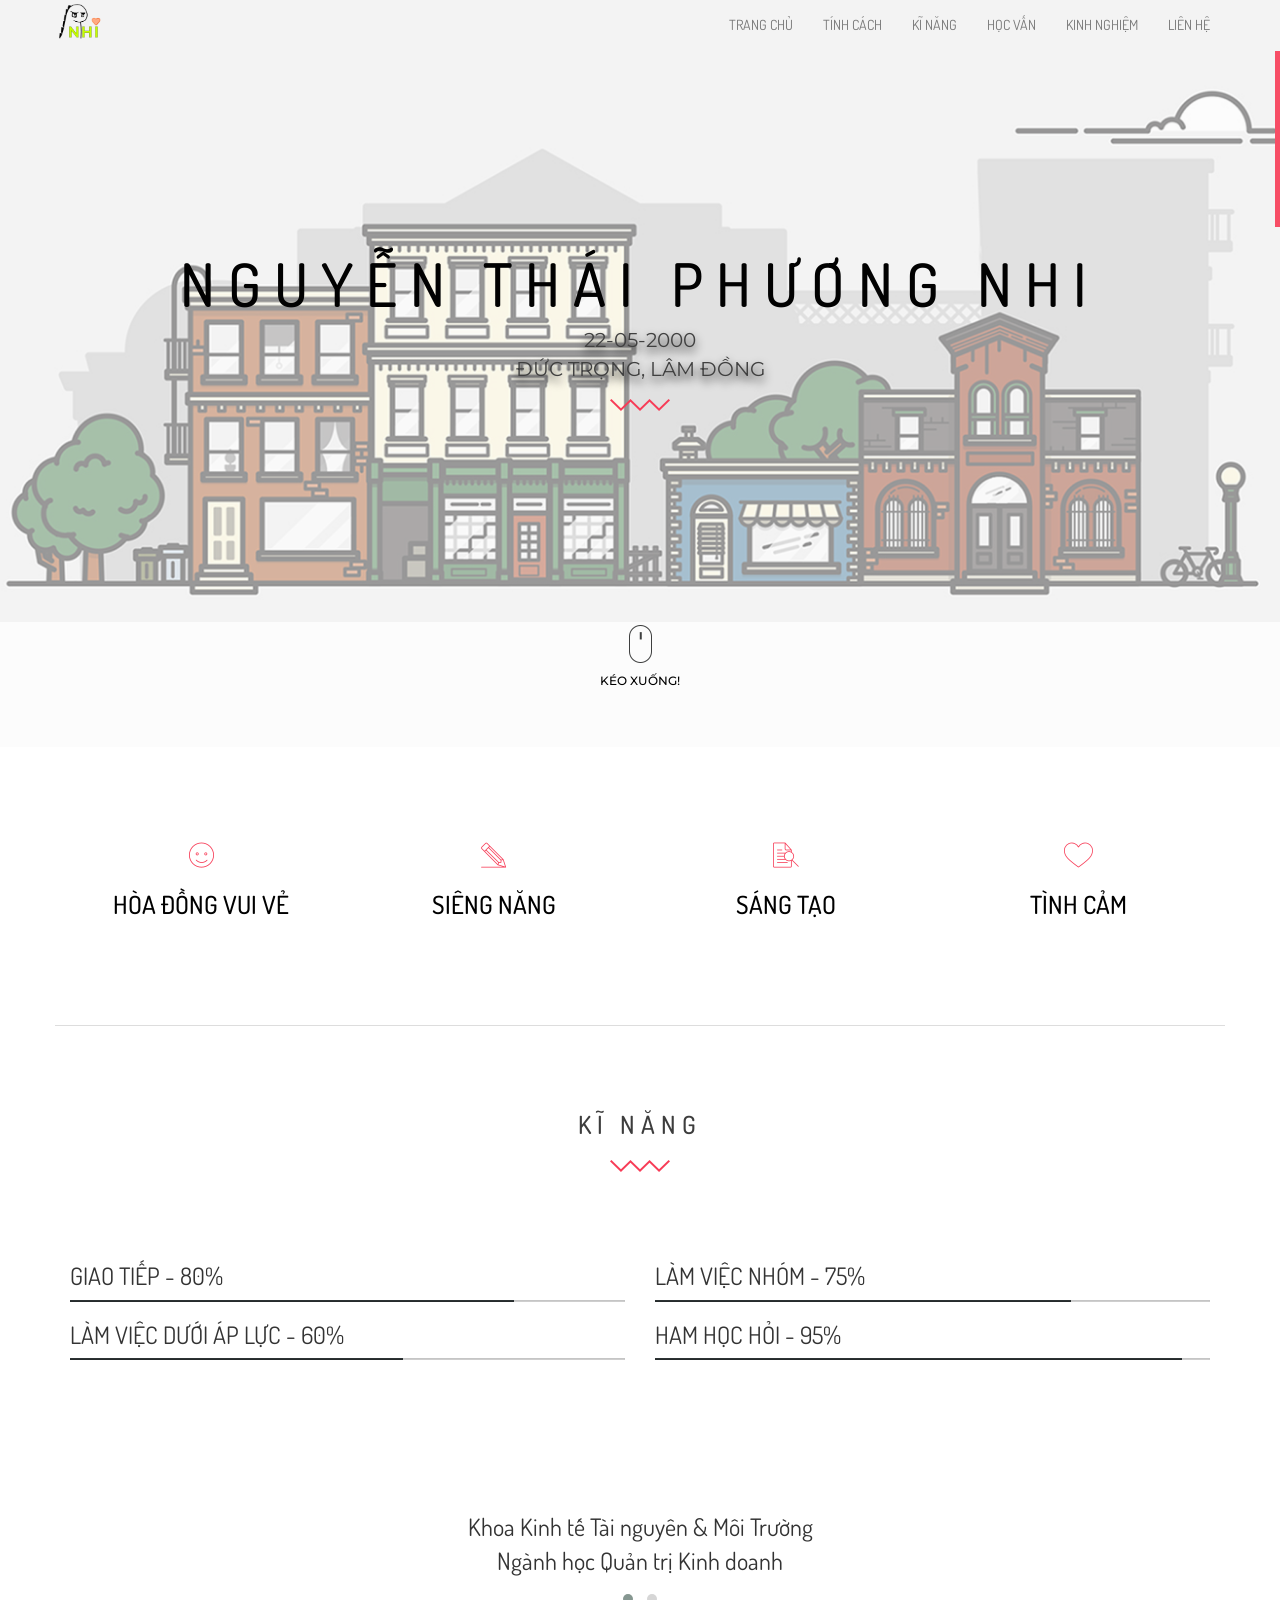
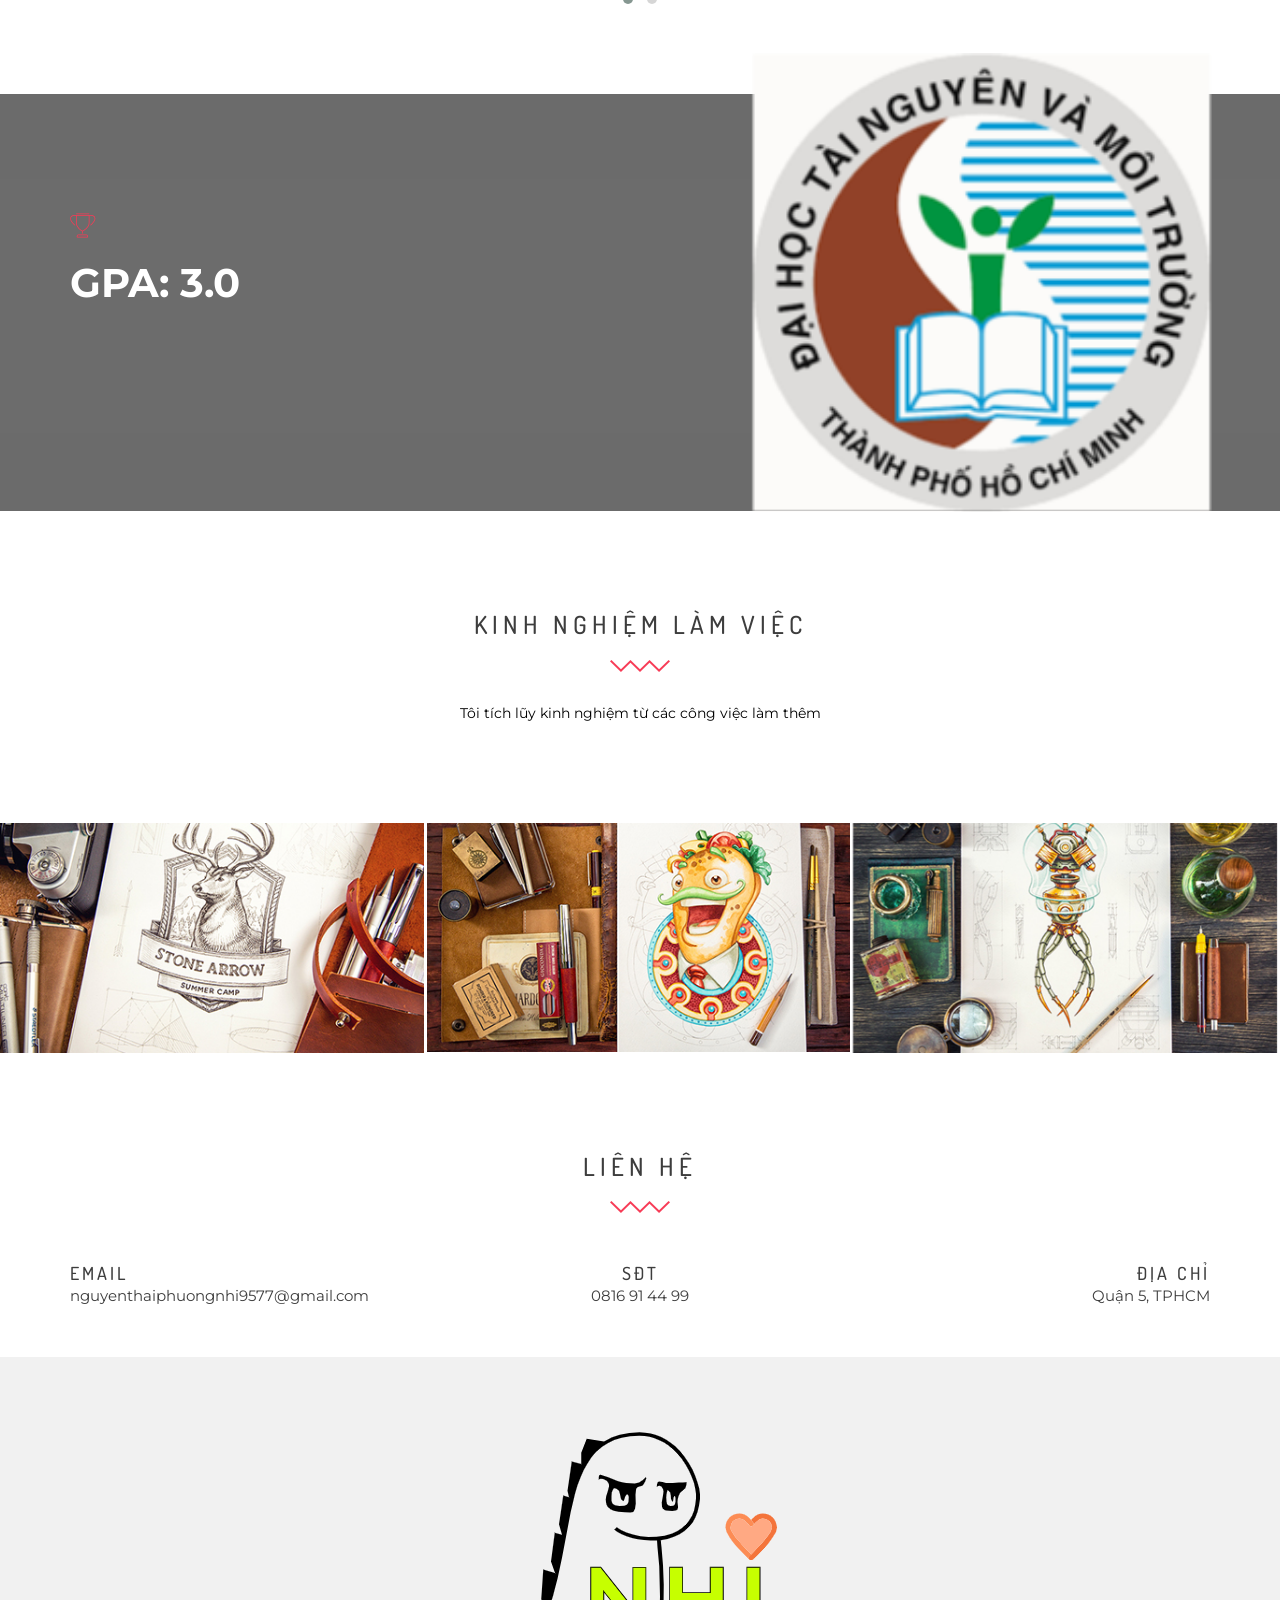
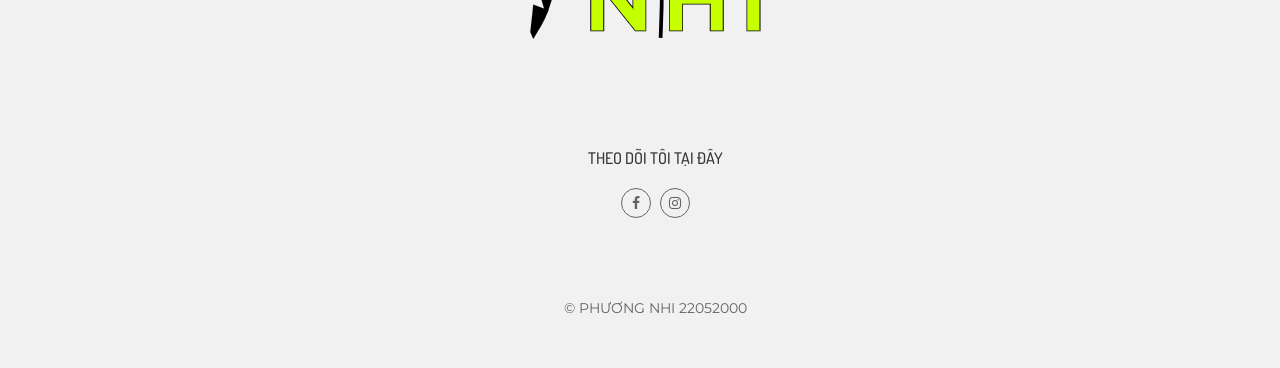
==== docs/index.html @ 7e29ad12 "update 2" ====
<!DOCTYPE html>
<html lang="en">

<head>
    <meta charset="utf-8">
    <meta http-equiv="X-UA-Compatible" content="IE=edge">
    <meta name="viewport" content="width=device-width, initial-scale=1">
    <title>Nguyễn Thái Phương Nhi - CV</title>
    <!-- Google Font -->
    <link href='http://fonts.googleapis.com/css?family=Dosis:300,400,500,600,700,800' rel='stylesheet' type='text/css'>
    <link href='http://fonts.googleapis.com/css?family=Montserrat:400,700' rel='stylesheet' type='text/css'>

    <!-- Font Awesome -->


    <link rel="stylesheet" href="http://maxcdn.bootstrapcdn.com/font-awesome/4.3.0/css/font-awesome.min.css">

     <!-- Preloader -->
    <link rel="stylesheet" href="css/preloader.css" type="text/css" media="screen, print"/>

    <!-- Icon Font-->
    <link rel="stylesheet" href="style.css">
    <link rel="stylesheet" href="css/owl.carousel.css">
    <link rel="stylesheet" href="css/owl.theme.default.css">
    <!-- Animate CSS-->
    <link rel="stylesheet" href="css/animate.css">

    <!-- Bootstrap -->
    <link href="css/bootstrap.min.css" rel="stylesheet">

    <!-- Style -->
    <link href="css/style.css" rel="stylesheet">

    <!-- Responsive CSS -->
    <link href="css/responsive.css" rel="stylesheet">
   
</head>

<body>
                <!-- Preloader -->
                <div id="preloader">
                    <div id="status">&nbsp;</div>
                </div>




    <header id="HOME" style="background-position: 50% -125px;">
	        <div class="section_overlay">
	            <nav class="navbar navbar-default navbar-fixed-top">
	              <div class="container">
	                <!-- Brand and toggle get grouped for better mobile display -->
	                <div class="navbar-header">
	                  <button type="button" class="navbar-toggle collapsed" data-toggle="collapse" data-target="#bs-example-navbar-collapse-1">
	                    <span class="sr-only">Toggle navigation</span>
	                    <span class="icon-bar"></span>
	                    <span class="icon-bar"></span>
	                    <span class="icon-bar"></span>
	                  </button>
	                  <a class="navbar-brand" style="padding: 0;" href="#"><img width="50" src="images/logo.png" alt=""></a>
	                </div>

	                <!-- Collect the nav links, forms, and other content for toggling -->
	                <div class="collapse navbar-collapse" id="bs-example-navbar-collapse-1">
	                  <ul class="nav navbar-nav navbar-right">
	                    <li><a href="#HOME">Trang chủ</a></li>
	                    <li><a href="#SERVICE">Tính cách</a></li>
	                    <li><a href="#ABOUT">Kĩ năng</a></li>
	                    <li><a href="#TESTIMONIAL">Học vấn</a></li>
	                    <li><a href="#WORK">Kinh nghiệm</a></li>
	                    <li><a href="#CONTACT">Liên hệ</a></li>
	                  </ul>
	                </div><!-- /.navbar-collapse -->
	              </div><!-- /.container -->
	            </nav> 

	            <div class="container">
	                <div class="row">
	                    <div class="col-md-12 text-center">
                            <div class="home_text wow fadeInUp animated">
                                <div class="text-center">
                                    <img src="../cvphuongnhi/images/avt.png" class="img-circle" width="150" alt="">
                                </div>
	                            <h2>Nguyễn Thái Phương Nhi</h2>
	                            <p>
                                    22-05-2000
                                    <br>
                                    Đức Trọng, Lâm Đồng
                                    <br>

                                </p>
	                            <img src="images/shape.png" alt="">                        
	                        </div>
	                    </div>
	                </div>
	            </div>

	            <div class="container">
	                <div class="row">
	                    <div class="col-md-12 text-center">
	                        <div class="scroll_down">
                            <a href="#SERVICE"><img src="images/scroll.png" alt=""></a>
	                            <h4>Kéo xuống!</h4>
	                        </div>
	                    </div>
	                </div>
	            </div>            
	        </div>  
	    </section>         
    </header>


    <section class="services" id="SERVICE">
        <div class="container">
            <div class="row">
                <div class="col-md-3 text-center">
                    <div class="single_service wow fadeInUp" data-wow-delay="1s">
                        <i class="icon-happy"></i>
                        <h2>Hòa đồng vui vẻ</h2>
                    </div>
                </div>
                <div class="col-md-3 text-center">
                    <div class="single_service wow fadeInUp" data-wow-delay="2s">
                        <i class="icon-pencil"></i>
                        <h2>Siêng năng</h2>
                    </div>
                </div>
                <div class="col-md-3 text-center">
                    <div class="single_service wow fadeInUp" data-wow-delay="3s">
                        <i class="icon-search"></i>
                        <h2>Sáng tạo</h2>
                    </div>
                </div>
                <div class="col-md-3 text-center">
                    <div class="single_service wow fadeInUp" data-wow-delay="4s">
                        <i class="icon-heart"></i>
                        <h2>Tình cảm</h2>
                    </div>
                </div>
            </div>            
        </div>
    </section>
    <section class="about_us_area" id="ABOUT">
        <div class="container">
            <div class="row">
                <div class="col-md-12 text-center">
                    <div class="about_title">
                        <h2>Kĩ Năng</h2>
                        <img src="images/shape.png" alt="">
                    </div>
                </div>
            </div>
        </div>
        <div class="container">
            <div class="row">
                <div class="col-md-6  wow fadeInLeft animated">
                    <div class="single_progress_bar">
                        <h2>Giao tiếp - 80%</h2>
                        <div class="progress">
                          <div class="progress-bar" role="progressbar" aria-valuenow="80" aria-valuemin="0" aria-valuemax="100" style="width: 80%;">
                            <span class="sr-only">80% Complete</span>
                          </div>
                        </div>
                    </div>
                    <div class="single_progress_bar">
                        <h2>Làm việc dưới áp lực - 60%</h2>
                        <div class="progress">
                          <div class="progress-bar" role="progressbar" aria-valuenow="60" aria-valuemin="0" aria-valuemax="100" style="width: 60%;">
                            <span class="sr-only">60% Complete</span>
                          </div>
                        </div>
                    </div>
                  
                </div>
                <div class="col-md-6  wow fadeInRight animated">
                    <div class="single_progress_bar">
                        <h2>Làm việc nhóm - 75%</h2>
                        <div class="progress">
                          <div class="progress-bar" role="progressbar" aria-valuenow="75" aria-valuemin="0" aria-valuemax="100" style="width: 75%;">
                            <span class="sr-only">75% Complete</span>
                          </div>
                        </div>
                    </div>
                    <div class="single_progress_bar">
                        <h2>Ham học hỏi - 95%</h2>
                        <div class="progress">
                          <div class="progress-bar" role="progressbar" aria-valuenow="95" aria-valuemin="0" aria-valuemax="100" style="width: 95%;">
                            <span class="sr-only">95% Complete</span>
                          </div>
                        </div>
                    </div>
                </div>
            </div>
        </div>
    </section>
    

    <section class="testimonial text-center wow fadeInUp animated" id="TESTIMONIAL">
        <div class="container">
            <div class="owl-carousel">
                <div style="font-size: 24px;" class="single_testimonial text-center wow fadeInUp animated">
                   Khoa Kinh tế Tài nguyên & Môi Trường <br>
                   Ngành học Quản trị Kinh doanh
                </div>
                <div style="font-size: 24px;" class="single_testimonial text-center">
                    Chuyên Ngành Bất Động Sản
                </div>
            </div>            
        </div>
    </section>


    <div class="fun_facts">
    	<section class="header parallax home-parallax page" id="fun_facts" style="background-position: 50% -150px;">
	        <div class="section_overlay">
	            <div class="container">
	                <div class="row">
	                    <div class="col-md-6 wow fadeInLeft animated">
	                        <div class="row">
	                            <div class="col-md-12">
	                                <div class="single_count">
	                                    <i class="icon-trophy"></i>
	                                    <h3>GPA: 3.0</h3>
	                                </div>                            
	                            </div>
	                        </div>
	                    </div>
	                    <div class="col-md-5 col-md-offset-1 wow fadeInRight animated">
	                        <div class="imac">
	                            <img src="images/imac.png" alt="">
	                        </div>
	                    </div>
	                </div>
	            </div>            
	        </div>
	    </section>    
    </div>
    <section class="work_area" id="WORK">
        <div class="container">
            <div class="row">
                <div class="col-md-12 text-center">
                    <div class="work_title  wow fadeInUp animated">
                        <h1>Kinh Nghiệm Làm việc</h1>
                        <img src="images/shape.png" alt="">
                        <p>
                            Tôi tích lũy kinh nghiệm từ các công việc làm thêm
                        </p>
                    </div>
                </div>
            </div>
        </div>
        <div class="container-fluid">
            <div class="row">
                <div class="col-md-4 no_padding">
                    <div class="single_image">
                        <img src="images/w1.jpg" alt="">
                        <div class="image_overlay">
                            <p style="padding: 10px; color: white; font-size: 20px;">Thời gian: 06/2019 - 09/2019</p>
                            <h4>Tự kinh doanh nước giải khát</h2>
                        </div>
                    </div>
                </div>
                <div class="col-md-4 no_padding">
                    <div class="single_image">
                        <img src="images/w2.jpg" alt="">
                        <div class="image_overlay">
                            <p style="padding: 10px; color: white; font-size: 20px;">Thời gian: 11/2019 - 04/2020</p>
                            <h4>Nhân viên phục vụ</h4>
                        </div>                        
                    </div>
                </div>
                <div class="col-md-4 no_padding">
                    <div class="single_image">
                        <img src="images/w3.jpg" alt="">
                        <div class="image_overlay">
                            <p style="padding: 10px; color: white; font-size: 20px;">Thời gian: 05/2020 - 12/2020</p>
                            <h4>PG at COOP EXTRA VAN HANH MALL</h4>
                        </div>                        
                    </div>
                </div>
            </div>        
        </div>
    </section>
    <section class="contact" id="CONTACT">
        <div class="container">
            <div class="row">
                <div class="col-md-12 text-center">
                    <div class="contact_title  wow fadeInUp animated">
                        <h1>Liên Hệ</h1>
                        <img src="images/shape.png" alt="">
                    </div>
                </div>
            </div>
        </div>
        <div class="container">
            <div class="row">
                <div class="col-md-4  wow fadeInLeft animated">
                    <div class="single_contact_info">
                        <h2>Email</h2>
                        <p>nguyenthaiphuongnhi9577@gmail.com</p>
                    </div>
                </div>
                <div class="col-md-4  wow fadeInLeft animated">
                    <div class="single_contact_info text-center">
                        <h2>SĐT</h2>
                        <p>0816 91 44 99</p>
                        <img src="../cvphuongnhi/images/zalo.jpg" width="100" alt="">
                    </div>
                </div>
                <div class="col-md-4  wow fadeInLeft animated">
                    <div class="single_contact_info text-right">
                        <h2>Địa Chỉ</h2>
                        <p>Quận 5, TPHCM</p>
                    </div>
                </div>

            </div>
        </div>
    </section>



<footer>
    <div class="container">
        <div class="container">
            <div class="row">
                <div class="col-md-12 text-center">
                    <div class="footer_logo   wow fadeInUp animated">
                        <img src="images/logo.png" alt="">
                    </div>
                </div>
            </div>
        </div>
        <div class="container">
            <div class="row">
                <div class="col-md-12 text-center   wow fadeInUp animated">
                    <div class="social">
                        <h2>Theo dõi tôi tại đây</h2>
                        <ul class="icon_list">
                            <li><a href="https://www.facebook.com/profile.php?id=100010284639813"><i class="fa fa-facebook"></i></a></li>
                            <li><a href="https://www.instagram.com/phungkieune/"><i class="fa fa-instagram"></i></a></li>
                        </ul>
                    </div>
                </div>
            </div>
        </div>
        <div class="container">
            <div class="row">
                <div class="col-md-12 text-center">
                    <div class="copyright_text   wow fadeInUp animated">
                        <p>&copy; Phương Nhi 22052000</p>
                    </div>
                </div>
            </div>
        </div>
    </div>
</footer>











<!-- =========================
     SCRIPTS 
============================== -->


    <script src="js/jquery.min.js"></script>
    <script src="js/bootstrap.min.js"></script>
    <script src="js/jquery.nicescroll.js"></script>
    <script src="js/owl.carousel.js"></script>
    <script src="js/wow.js"></script>
    <script src="js/script.js"></script>




</body>

</html>
---- docs/css/preloader.css ----
﻿@charset "utf-8";
body {
	overflow: hidden;
}

/* Preloader */
#preloader {
	position: fixed;
	top:0;
	left:0;
	right:0;
	bottom:0;
	background-color:#fff; /* change if the mask should have another color then white */
	z-index:99; /* makes sure it stays on top */
}

#status {
	width:200px;
	height:200px;
	position:absolute;
	left:50%; /* centers the loading animation horizontally one the screen */
	top:50%; /* centers the loading animation vertically one the screen */
	background-image:url(../images/status.gif); /* path to your loading animation */
	background-repeat:no-repeat;
	background-position:center;
	margin:-100px 0 0 -100px; /* is width and height divided by two */
}
---- docs/style.css ----
@font-face {
	font-family: 'et-line';
	src:url('fonts/et-line.eot');
	src:url('fonts/et-line.eot?#iefix') format('embedded-opentype'),
		url('fonts/et-line.woff') format('woff'),
		url('fonts/et-line.ttf') format('truetype'),
		url('fonts/et-line.svg#et-line') format('svg');
	font-weight: normal;
	font-style: normal;
}

/* Use the following CSS code if you want to use data attributes for inserting your icons */
[data-icon]:before {
	font-family: 'et-line';
	content: attr(data-icon);
	speak: none;
	font-weight: normal;
	font-variant: normal;
	text-transform: none;
	line-height: 1;
	-webkit-font-smoothing: antialiased;
	-moz-osx-font-smoothing: grayscale;
	display:inline-block;
}

/* Use the following CSS code if you want to have a class per icon */
/*
Instead of a list of all class selectors,
you can use the generic selector below, but it's slower:
[class*="icon-"] {
*/
.icon-mobile, .icon-laptop, .icon-desktop, .icon-tablet, .icon-phone, .icon-document, .icon-documents, .icon-search, .icon-clipboard, .icon-newspaper, .icon-notebook, .icon-book-open, .icon-browser, .icon-calendar, .icon-presentation, .icon-picture, .icon-pictures, .icon-video, .icon-camera, .icon-printer, .icon-toolbox, .icon-briefcase, .icon-wallet, .icon-gift, .icon-bargraph, .icon-grid, .icon-expand, .icon-focus, .icon-edit, .icon-adjustments, .icon-ribbon, .icon-hourglass, .icon-lock, .icon-megaphone, .icon-shield, .icon-trophy, .icon-flag, .icon-map, .icon-puzzle, .icon-basket, .icon-envelope, .icon-streetsign, .icon-telescope, .icon-gears, .icon-key, .icon-paperclip, .icon-attachment, .icon-pricetags, .icon-lightbulb, .icon-layers, .icon-pencil, .icon-tools, .icon-tools-2, .icon-scissors, .icon-paintbrush, .icon-magnifying-glass, .icon-circle-compass, .icon-linegraph, .icon-mic, .icon-strategy, .icon-beaker, .icon-caution, .icon-recycle, .icon-anchor, .icon-profile-male, .icon-profile-female, .icon-bike, .icon-wine, .icon-hotairballoon, .icon-globe, .icon-genius, .icon-map-pin, .icon-dial, .icon-chat, .icon-heart, .icon-cloud, .icon-upload, .icon-download, .icon-target, .icon-hazardous, .icon-piechart, .icon-speedometer, .icon-global, .icon-compass, .icon-lifesaver, .icon-clock, .icon-aperture, .icon-quote, .icon-scope, .icon-alarmclock, .icon-refresh, .icon-happy, .icon-sad, .icon-facebook, .icon-twitter, .icon-googleplus, .icon-rss, .icon-tumblr, .icon-linkedin, .icon-dribbble {
	font-family: 'et-line';
	speak: none;
	font-style: normal;
	font-weight: normal;
	font-variant: normal;
	text-transform: none;
	line-height: 1;
	-webkit-font-smoothing: antialiased;
	-moz-osx-font-smoothing: grayscale;
	display:inline-block;
}
.icon-mobile:before {
	content: "\e000";
}
.icon-laptop:before {
	content: "\e001";
}
.icon-desktop:before {
	content: "\e002";
}
.icon-tablet:before {
	content: "\e003";
}
.icon-phone:before {
	content: "\e004";
}
.icon-document:before {
	content: "\e005";
}
.icon-documents:before {
	content: "\e006";
}
.icon-search:before {
	content: "\e007";
}
.icon-clipboard:before {
	content: "\e008";
}
.icon-newspaper:before {
	content: "\e009";
}
.icon-notebook:before {
	content: "\e00a";
}
.icon-book-open:before {
	content: "\e00b";
}
.icon-browser:before {
	content: "\e00c";
}
.icon-calendar:before {
	content: "\e00d";
}
.icon-presentation:before {
	content: "\e00e";
}
.icon-picture:before {
	content: "\e00f";
}
.icon-pictures:before {
	content: "\e010";
}
.icon-video:before {
	content: "\e011";
}
.icon-camera:before {
	content: "\e012";
}
.icon-printer:before {
	content: "\e013";
}
.icon-toolbox:before {
	content: "\e014";
}
.icon-briefcase:before {
	content: "\e015";
}
.icon-wallet:before {
	content: "\e016";
}
.icon-gift:before {
	content: "\e017";
}
.icon-bargraph:before {
	content: "\e018";
}
.icon-grid:before {
	content: "\e019";
}
.icon-expand:before {
	content: "\e01a";
}
.icon-focus:before {
	content: "\e01b";
}
.icon-edit:before {
	content: "\e01c";
}
.icon-adjustments:before {
	content: "\e01d";
}
.icon-ribbon:before {
	content: "\e01e";
}
.icon-hourglass:before {
	content: "\e01f";
}
.icon-lock:before {
	content: "\e020";
}
.icon-megaphone:before {
	content: "\e021";
}
.icon-shield:before {
	content: "\e022";
}
.icon-trophy:before {
	content: "\e023";
}
.icon-flag:before {
	content: "\e024";
}
.icon-map:before {
	content: "\e025";
}
.icon-puzzle:before {
	content: "\e026";
}
.icon-basket:before {
	content: "\e027";
}
.icon-envelope:before {
	content: "\e028";
}
.icon-streetsign:before {
	content: "\e029";
}
.icon-telescope:before {
	content: "\e02a";
}
.icon-gears:before {
	content: "\e02b";
}
.icon-key:before {
	content: "\e02c";
}
.icon-paperclip:before {
	content: "\e02d";
}
.icon-attachment:before {
	content: "\e02e";
}
.icon-pricetags:before {
	content: "\e02f";
}
.icon-lightbulb:before {
	content: "\e030";
}
.icon-layers:before {
	content: "\e031";
}
.icon-pencil:before {
	content: "\e032";
}
.icon-tools:before {
	content: "\e033";
}
.icon-tools-2:before {
	content: "\e034";
}
.icon-scissors:before {
	content: "\e035";
}
.icon-paintbrush:before {
	content: "\e036";
}
.icon-magnifying-glass:before {
	content: "\e037";
}
.icon-circle-compass:before {
	content: "\e038";
}
.icon-linegraph:before {
	content: "\e039";
}
.icon-mic:before {
	content: "\e03a";
}
.icon-strategy:before {
	content: "\e03b";
}
.icon-beaker:before {
	content: "\e03c";
}
.icon-caution:before {
	content: "\e03d";
}
.icon-recycle:before {
	content: "\e03e";
}
.icon-anchor:before {
	content: "\e03f";
}
.icon-profile-male:before {
	content: "\e040";
}
.icon-profile-female:before {
	content: "\e041";
}
.icon-bike:before {
	content: "\e042";
}
.icon-wine:before {
	content: "\e043";
}
.icon-hotairballoon:before {
	content: "\e044";
}
.icon-globe:before {
	content: "\e045";
}
.icon-genius:before {
	content: "\e046";
}
.icon-map-pin:before {
	content: "\e047";
}
.icon-dial:before {
	content: "\e048";
}
.icon-chat:before {
	content: "\e049";
}
.icon-heart:before {
	content: "\e04a";
}
.icon-cloud:before {
	content: "\e04b";
}
.icon-upload:before {
	content: "\e04c";
}
.icon-download:before {
	content: "\e04d";
}
.icon-target:before {
	content: "\e04e";
}
.icon-hazardous:before {
	content: "\e04f";
}
.icon-piechart:before {
	content: "\e050";
}
.icon-speedometer:before {
	content: "\e051";
}
.icon-global:before {
	content: "\e052";
}
.icon-compass:before {
	content: "\e053";
}
.icon-lifesaver:before {
	content: "\e054";
}
.icon-clock:before {
	content: "\e055";
}
.icon-aperture:before {
	content: "\e056";
}
.icon-quote:before {
	content: "\e057";
}
.icon-scope:before {
	content: "\e058";
}
.icon-alarmclock:before {
	content: "\e059";
}
.icon-refresh:before {
	content: "\e05a";
}
.icon-happy:before {
	content: "\e05b";
}
.icon-sad:before {
	content: "\e05c";
}
.icon-facebook:before {
	content: "\e05d";
}
.icon-twitter:before {
	content: "\e05e";
}
.icon-googleplus:before {
	content: "\e05f";
}
.icon-rss:before {
	content: "\e060";
}
.icon-tumblr:before {
	content: "\e061";
}
.icon-linkedin:before {
	content: "\e062";
}
.icon-dribbble:before {
	content: "\e063";
}
---- docs/css/style.css ----
body{
	font-family: 'Dosis', sans-serif;
}
p{
	font-family: 'Montserrat', sans-serif;
}
a{
	font-family: 'Dosis', sans-serif;
	text-decoration: none;
}
h1, h2, h3, h4, h5, h6{
	font-family: 'Dosis', sans-serif;
}

/*Header*/
.navbar-default .navbar-nav>li>a {
color: #777;
text-transform: uppercase;
}
.navbar-default .navbar-nav>li>a:hover{
	color: #f74d65;
}
header{
	background: url(../images/header_bg.jpg);
	background-size: cover;
	background-repeat: no-repeat;
}
.section_overlay{
	background: rgba(250,250,250, .5);
}
.home_text{
	padding-top: 210px;
	padding-bottom: 210px;
}
.home_text h2{
	color: #010101;
	font-size: 60px;
	text-transform: uppercase;
	letter-spacing: 13px;
}
.home_text p{
	color: #404040;
	font-size: 20px;
	text-transform: uppercase;
	text-shadow: 0 5px 10px black
}
.home_text img{}
.scroll_down{
	padding-bottom: 50px;
}
.scroll_down h4{
	font-size: 12px;
	color: #000;
	font-family: 'Montserrat', sans-serif;
	text-transform: uppercase;
}


/*Services*/
.services{
	padding-top: 96px;

}
.services .container{
	border-bottom: 1px solid #ddd;
}
.single_service{
	padding-bottom: 96px;
}
.single_service i{
	font-size: 25px;
	color: #f73b56;
}
.single_service h2{
	color: #000000;
	font-size: 25px;
	text-transform: uppercase;
}
.single_service p{
	color: #404040;
	font-size: 14px;
}
.single_progress_bar .progress {
height: 2px;
margin-bottom: 20px;
overflow: hidden;
background-color: #d5d5d5;
border-radius: 0px;
-webkit-box-shadow: inset 0 1px 2px rgba(0,0,0,.1);
box-shadow: inset 0 1px 2px rgba(0,0,0,.1);
}
.single_progress_bar .progress-bar {
background-color: #2d3334;
}
.single_progress_bar h2{
	color: 000;
	font-size: 24px;
	font-weight: 400;
	text-transform: uppercase;
}
.about_us_p{
	font-size: 14px;
	color: #272727;
	margin-top: 20px;
	margin-bottom: 10px;
	line-height: 21px;
}
.about_title h2{
	font-size: 25px;
	color: #3d3d3d;
	text-transform: uppercase;
	margin-top: 85px;
	letter-spacing: 6px;
	margin-bottom: 21px;
}
.about_title img{
	margin-bottom: 70px;
}
/*Testimonial*/
.testimonial{
		padding-top: 130px;
	padding-bottom: 80px;
}
.testimonial{

}
.testimonial .icon:after{
	content: "";
	position: absolute;
	width: 80px;
	height: 80px;
	background-color: #f73b56;
	top: 110px;
	left: 50%;
	-moz-transform: rotate(45deg);
	-o-transform: rotate(45deg);
	-webkit-transform: rotate(45deg);
	-ms-transform: rotate(45deg);
	margin-left: -40px;

}
.testimonial .icon i{
color: #fff;
font-size: 47px;
position: absolute;
z-index: 555;
left: 50%;
margin-left: -23px;


}
.single_testimonial p{
color: #404040;
font-size: 18px;
font-family: 'Dosis', sans-serif;
letter-spacing: 1px;
padding-top: 110px;

}
.single_testimonial h4{
	color: #404040;
	font-size: 14px;
	text-transform: uppercase;
	font-family: 'Montserrat', sans-serif;
	letter-spacing: 1px
}



/*Fun Facts*/
.fun_facts{
	background: url(../images/header_bg.jpg);
	background-attachment: fixed !important;
	background-repeat: repeat;
	
}
.fun_facts .section_overlay{
background: rgba(71,71,71,.8);
}
.single_count{
padding-top: 120px;	
}
.single_count i{
	color: #f73b56;
	font-size: 24px;
}
.single_count h3{
font-family: 'Montserrat', sans-serif;
color: #fff;
font-size: 40px;
font-weight: bold;
margin-bottom: 0px;	
}
.single_count p{
font-family: 'Dosis', sans-serif;
color: #fff;
font-size: 14px;
text-transform: uppercase;
position: relative;	
}
.single_count p:before{
content: "";
position: absolute;
width: 16px;
height: 1px;
left: 0;
bottom: -4px;
background: #ef4251;
}
.imac{
position: relative;
margin-top: -40px;	
}
.imac img{
	width: 100%;
}

@media(max-width: 767px){
	.imac{
		margin-top: 20px
	}
}
.single_image{
	margin-right: 3px;
	position: relative;
	transition: all 1s;
}
.single_image img{
	width: 100%;

}
.single_image:hover div.image_overlay{
	opacity: 1;
}

.image_overlay{
position: absolute;
width: 100%;
height: 100%;
background: rgba(247,77,101,.9);
left: 0;
top: 0;
opacity: 0;
	transition: all 1s;

}
.image_overlay a{
position: absolute;
top: 20px;
right: 20px;
color: #fff;
text-decoration: none;
text-transform: uppercase;	
}
.image_overlay h2{
position: absolute;
bottom: 28px;
left: 20px;
font-size: 25px;
color: #fff;
text-transform: uppercase;
letter-spacing: 3px;	
}
.image_overlay h4{
position: absolute;
bottom: 11px;
left: 20px;
color: #fff;
font-size: 14px;
text-transform: uppercase;	
}
.no_padding{
	padding-left: 0px;
	padding-right: 0px;
}
.work_title{}
.work_title h1, .contact_title h1{
	font-size: 25px;
	color: #3d3d3d;
	letter-spacing: 5px;
	padding-top: 80px;
	text-transform: uppercase;
	margin-bottom: 20px;
}
.work_title img, .contact_title img{
	margin-bottom: 30px;
}
.work_title p, .contact_title p{
	font-size: 14px;
	color: #000;
	margin-bottom: 100px;
}
.last_padding {
	padding-right: 0px;
}
.pad_top {
	padding-top: 2px;
}
.left h2{
	margin-top: 60px;
	margin-bottom: 20px;
	font-size: 18px;
	color: #000;
	font-weight: bold;
}
.left p{
	margin-bottom: 60px;
	font-size: 14px;
	color: #000;
}
.baton{
	margin-top: 65px;
}
.cs-btn, .cs-btn:active, .cs-btn:visited, .cs-btn:focus{
	color: #fff;
	background-color: #000;
	border-radius: 0px;
	outline: none;
	padding: 10px 40px;
	text-transform: uppercase;
	letter-spacing: 2px;
	transition: all 1s;
}
.cs-btn:hover{
	background: #f74d65;
	border-color: #f74d65;
}
.call_to_action .container{
	padding-bottom: 60px;
	border-bottom: 1px solid #ddd;
}

/*Contact*/

.single_contact_info{
padding-bottom: 21px;	
}
.single_contact_info h2{
text-transform: uppercase;
color: #3d3d3d;
font-size: 18px;
letter-spacing: 3px;
margin-bottom: 1px;	
}
.single_contact_info p{
font-size: 15px;
color: #3d3d3d;	
}






.contact-form{
background-color: #f1f1f1;
padding: 30px;
}
.contact-form .form-control{
height: 43px;
border-radius: 0px;
margin-bottom: 20px;
border: 0px solid #fff;
}
.contact-form #message{
	height: 104px;
}
.form_submit{
width: 100%;
background: #f73b56;
border-radius: 0px;
color: #fff;
padding-top: 13px;
padding-bottom: 10px;
transition: all 1s;	
}


.work-with {
padding-bottom: 60px;
padding-top: 10px;
}
.work-with h3{
	font-size: 14px;
	color: #636363;
	text-transform: uppercase;
}



/*Footer*/
footer{
	background-color: #f1f1f1;
	padding-top: 50px;
	padding-bottom: 50px;
}
.footer_logo{}
.footer_logo img{}
.social{
	padding-top: 65px;
}
.social h2{
text-transform: uppercase;
font-size: 16px;	
}
ul.icon_list{
margin: 0;
padding: 0;
list-style: none;
text-align: center;
margin-top: 20px;
}
ul.icon_list li{
display: inline;
padding-left: 3px;
padding-right: 3px;
}
ul.icon_list li a{
display: inline-block;
color: #636363;
border: 1px solid #636363;
border-radius: 50%;
text-align: center;
width: 30px;
height: 30px;
text-align: center;
line-height: 28px;
transition: all 1s;
}
ul.icon_list li a:hover{
	color: #f73b56;
	border-color:#f73b56; 
}
.copyright_text{
padding-top: 80px;	
}
.copyright_text p{
color: #636363;
font-size: 14px;
text-transform: uppercase;
margin-bottom: 0px;
letter-spacing: 0px;
}
.copyright_text a{
	color:#f73b56;
	text-transform:uppercase;
	font-weight:700;
	text-decoration:none;
	}
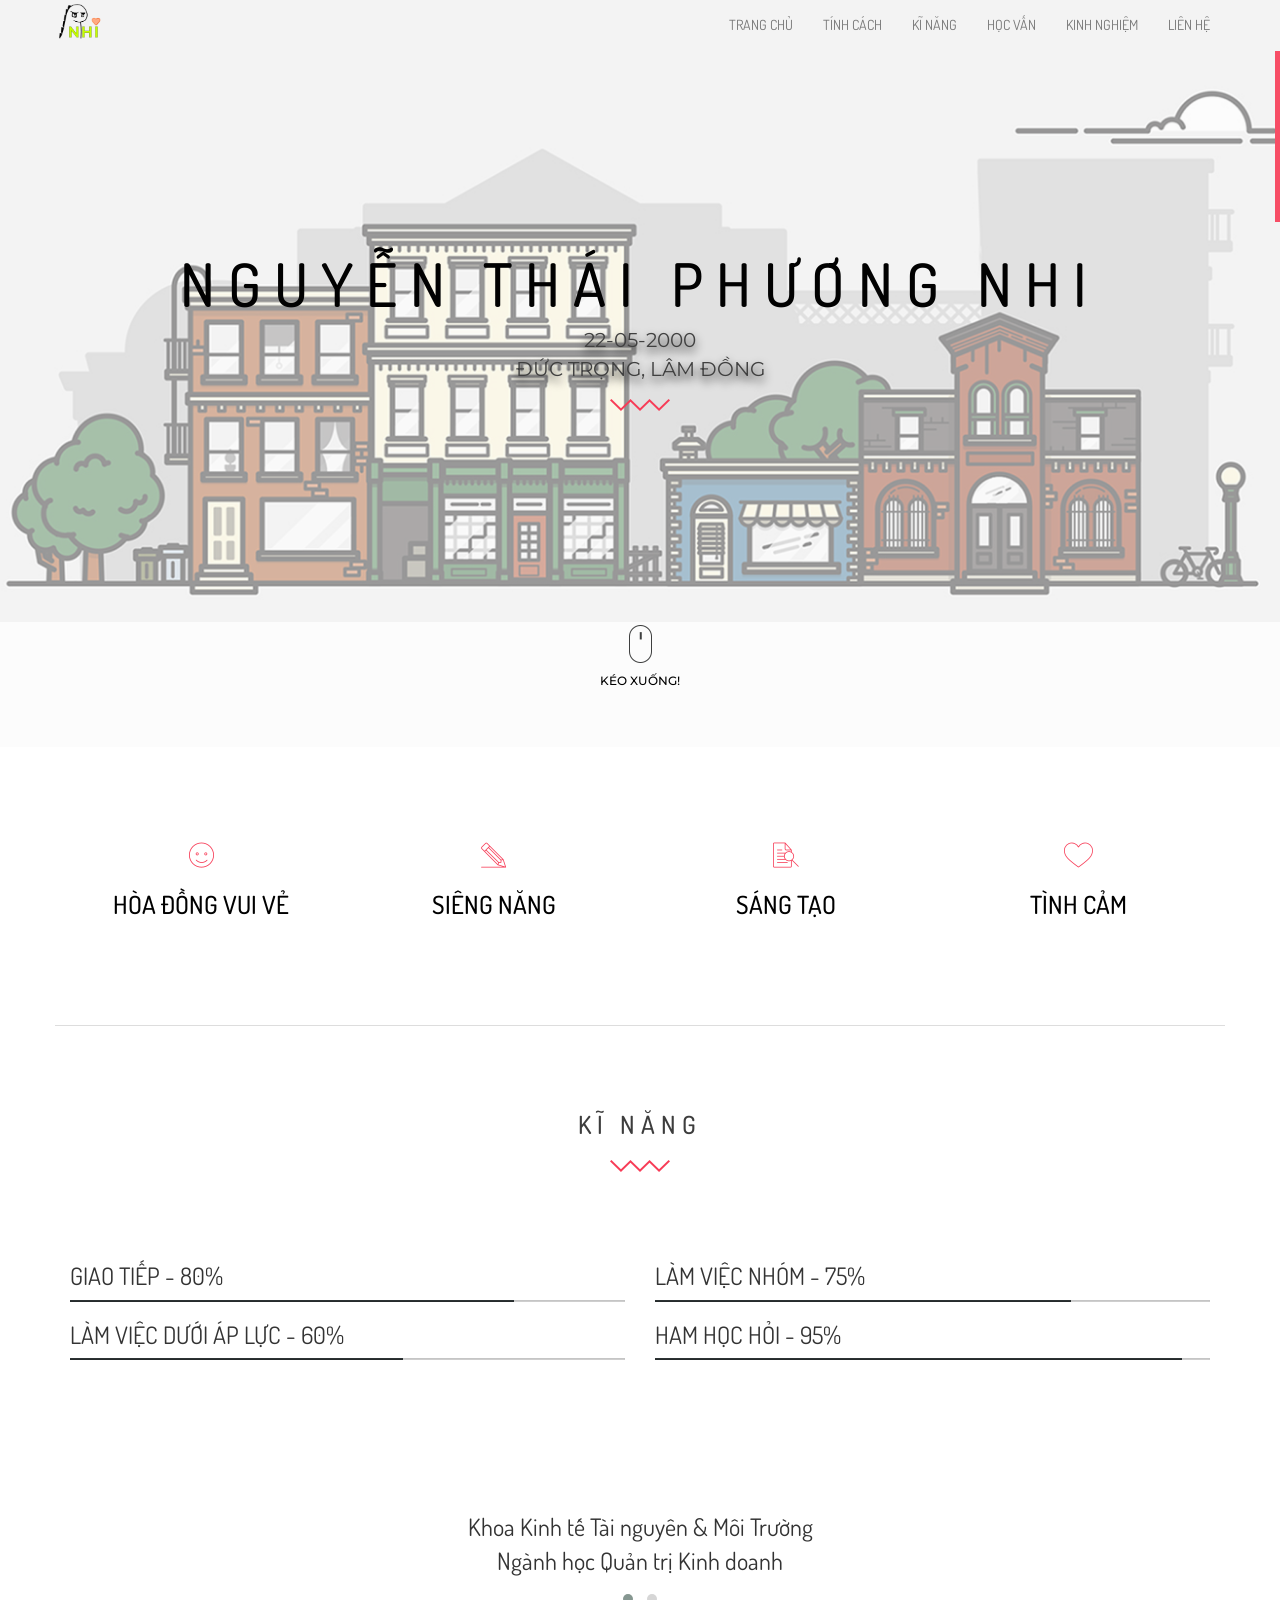
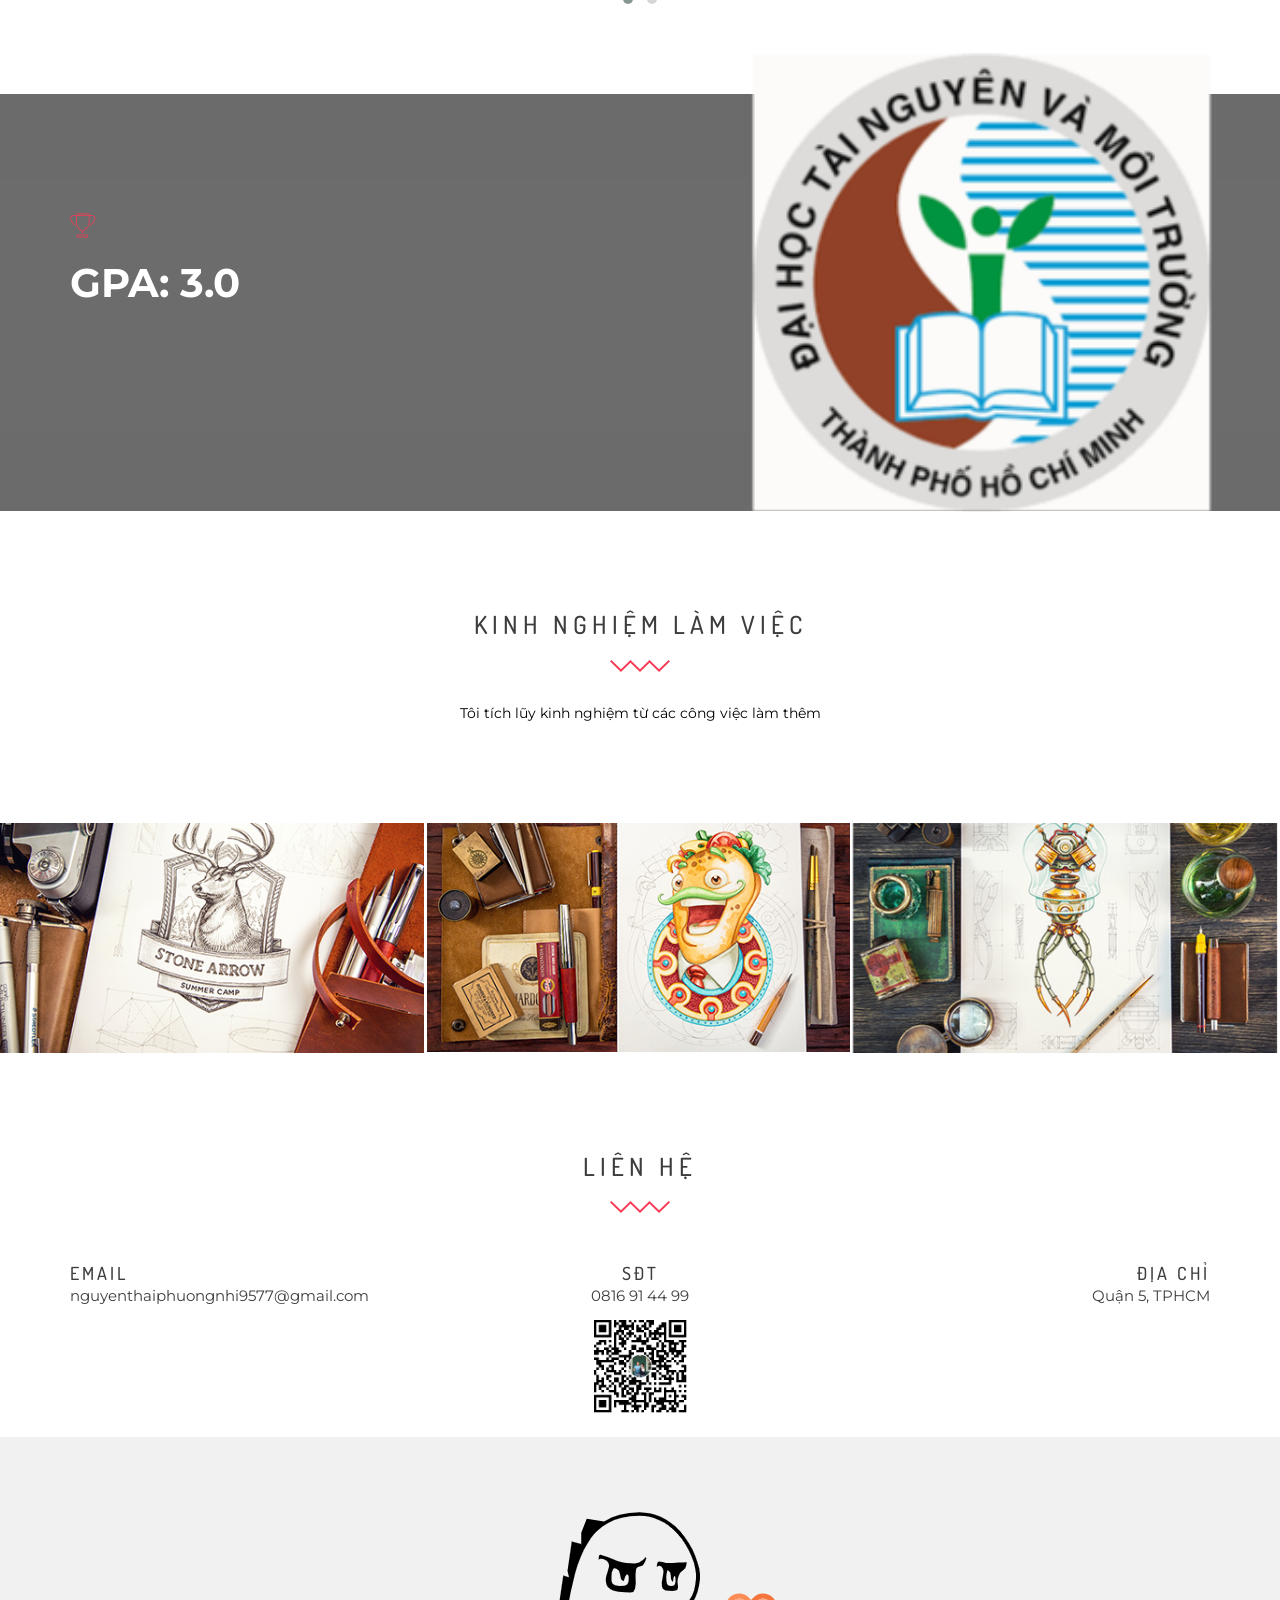
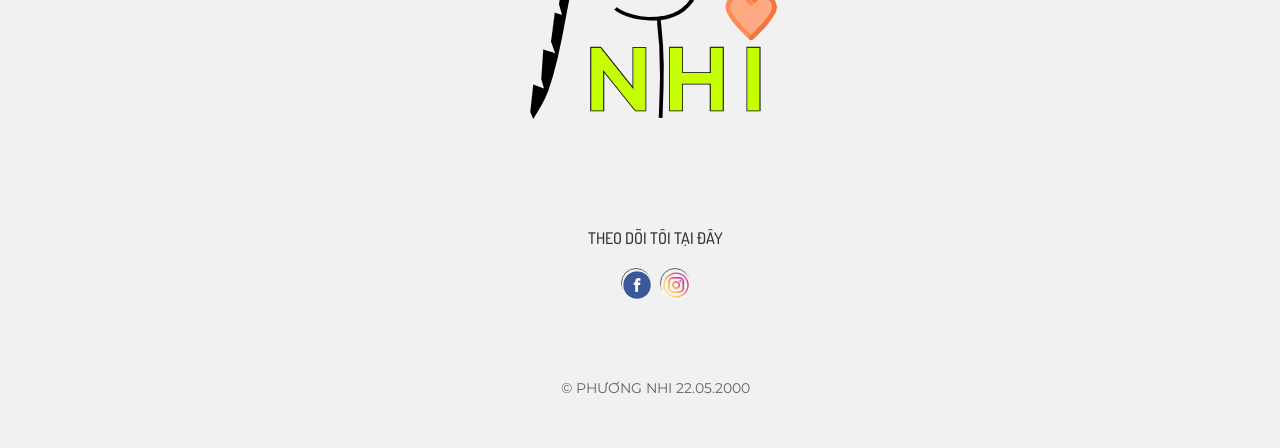
==== commit 7043d594: "update-img" ====
--- a/docs/index.html
+++ b/docs/index.html
@@ -11,7 +11,7 @@
     <link href='http://fonts.googleapis.com/css?family=Montserrat:400,700' rel='stylesheet' type='text/css'>
 
     <!-- Font Awesome -->
-
+    <link rel="icon" type="image/x-icon" href="favicon.ico" />
 
     <link rel="stylesheet" href="http://maxcdn.bootstrapcdn.com/font-awesome/4.3.0/css/font-awesome.min.css">
 
@@ -304,7 +304,7 @@
                     <div class="single_contact_info text-center">
                         <h2>SĐT</h2>
                         <p>0816 91 44 99</p>
-                        <img src="../cvphuongnhi/images/zalo.jpg" width="100" alt="">
+                        <img src="images/zalo.jpg" width="100" alt="">
                     </div>
                 </div>
                 <div class="col-md-4  wow fadeInLeft animated">
@@ -337,8 +337,8 @@
                     <div class="social">
                         <h2>Theo dõi tôi tại đây</h2>
                         <ul class="icon_list">
-                            <li><a href="https://www.facebook.com/profile.php?id=100010284639813"><i class="fa fa-facebook"></i></a></li>
-                            <li><a href="https://www.instagram.com/phungkieune/"><i class="fa fa-instagram"></i></a></li>
+                            <li><a href="https://www.facebook.com/profile.php?id=100010284639813"><img src="images/fb.jpg" width="30" class="img-circle" alt=""></a></li>
+                            <li><a href="https://www.instagram.com/phungkieune/"><img src="images/inss.png" width="30" class="img-circle" alt=""></a></li>
                         </ul>
                     </div>
                 </div>
@@ -348,7 +348,7 @@
             <div class="row">
                 <div class="col-md-12 text-center">
                     <div class="copyright_text   wow fadeInUp animated">
-                        <p>&copy; Phương Nhi 22052000</p>
+                        <p>&copy; Phương Nhi 22.05.2000</p>
                     </div>
                 </div>
             </div>
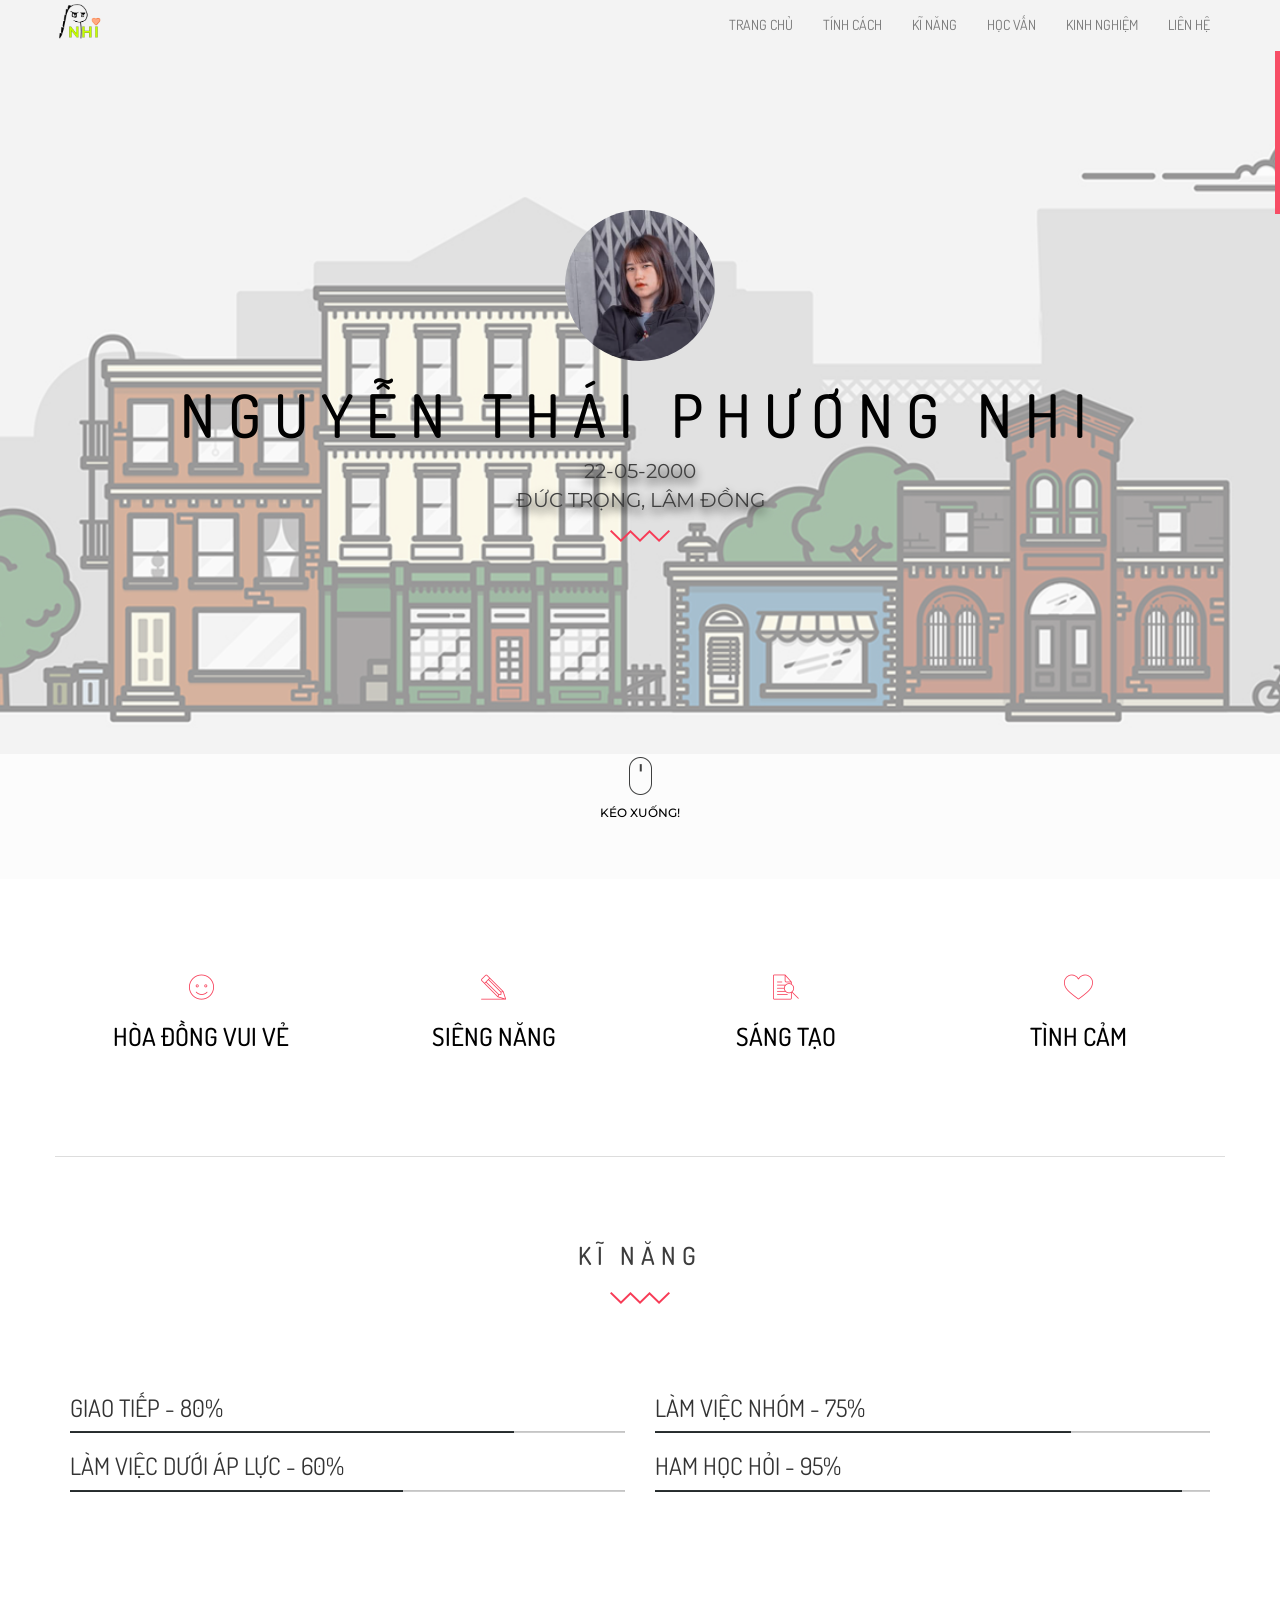
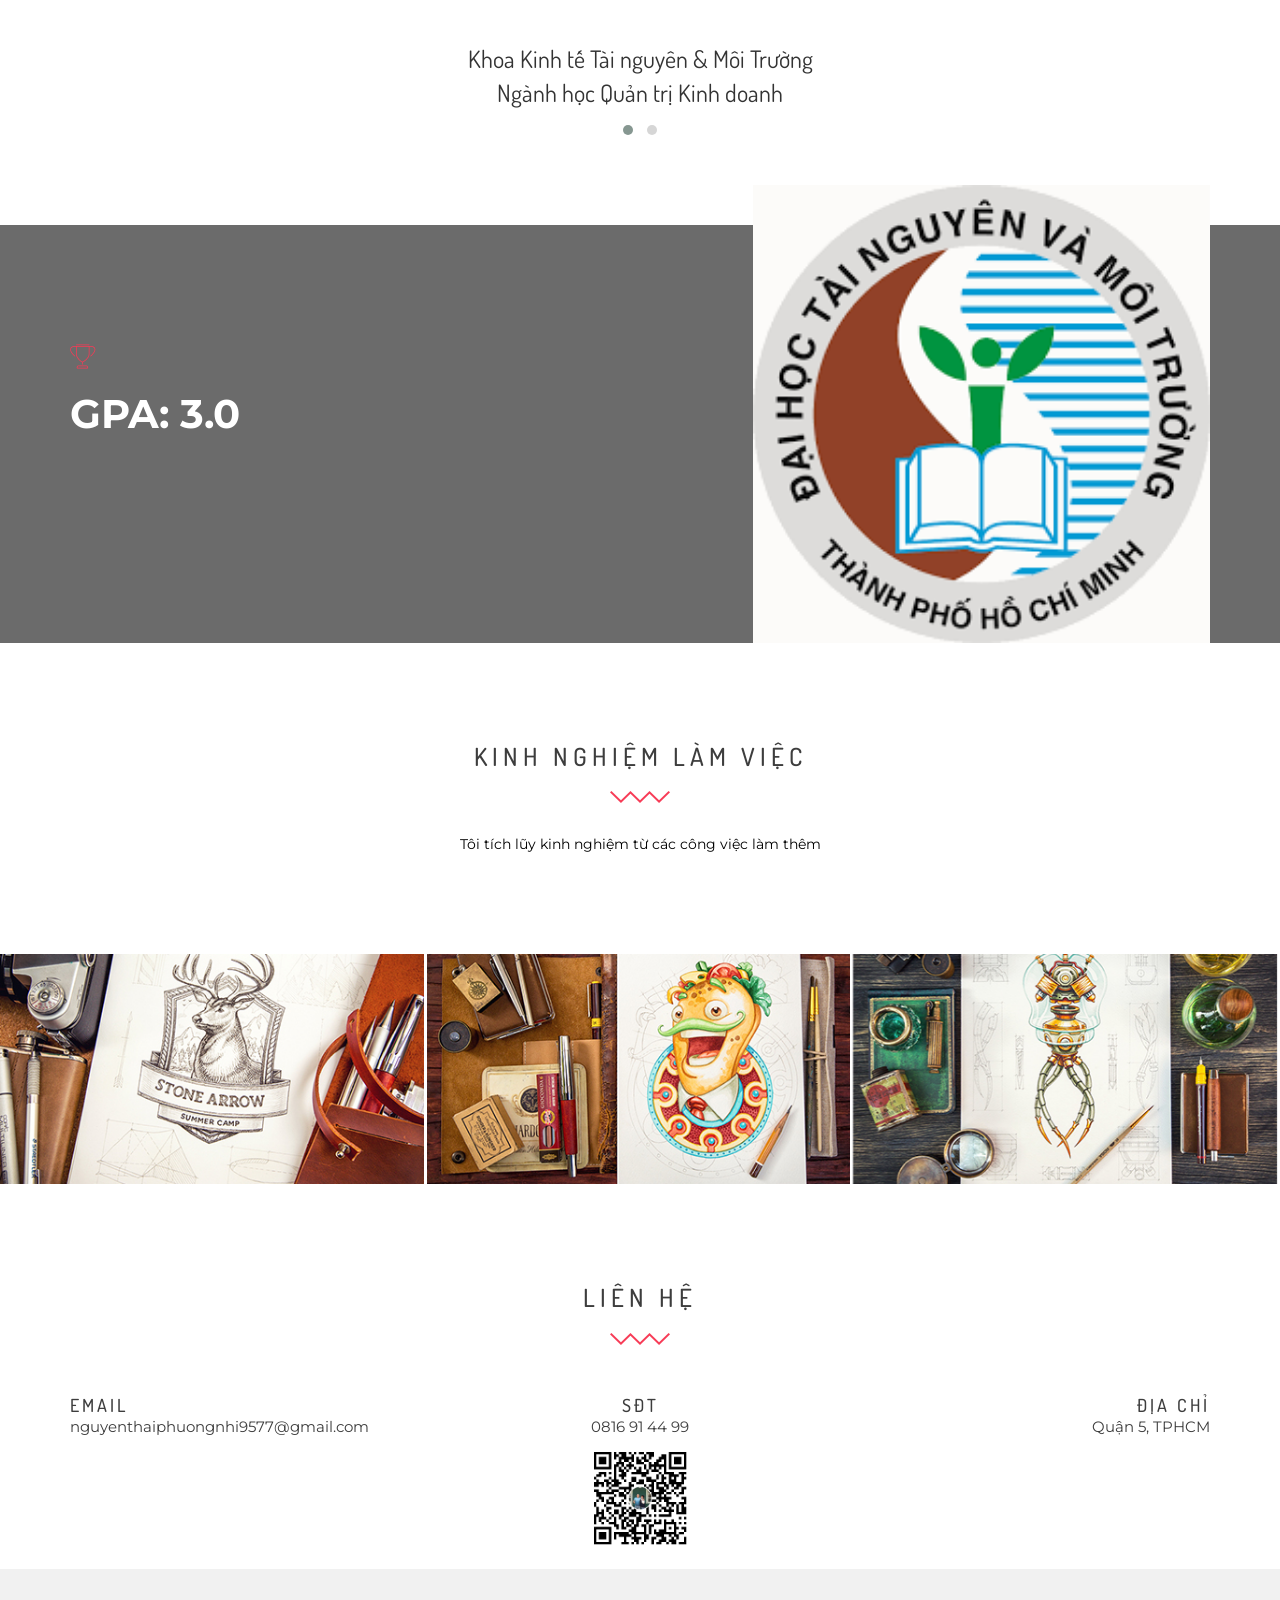
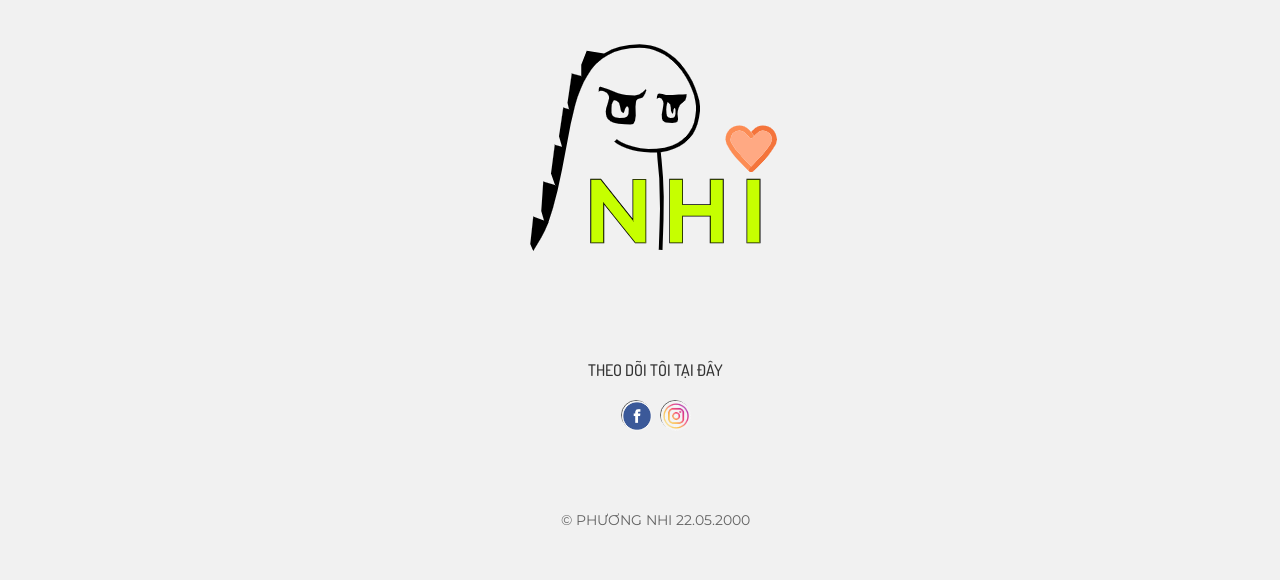
==== commit e3e64ad1: "Update index.html" ====
--- a/docs/index.html
+++ b/docs/index.html
@@ -79,7 +79,7 @@
 	                    <div class="col-md-12 text-center">
                             <div class="home_text wow fadeInUp animated">
                                 <div class="text-center">
-                                    <img src="../cvphuongnhi/images/avt.png" class="img-circle" width="150" alt="">
+                                    <img src="images/avt.png" class="img-circle" width="150" alt="">
                                 </div>
 	                            <h2>Nguyễn Thái Phương Nhi</h2>
 	                            <p>
@@ -383,4 +383,4 @@
 
 </body>
 
-</html>+</html>
